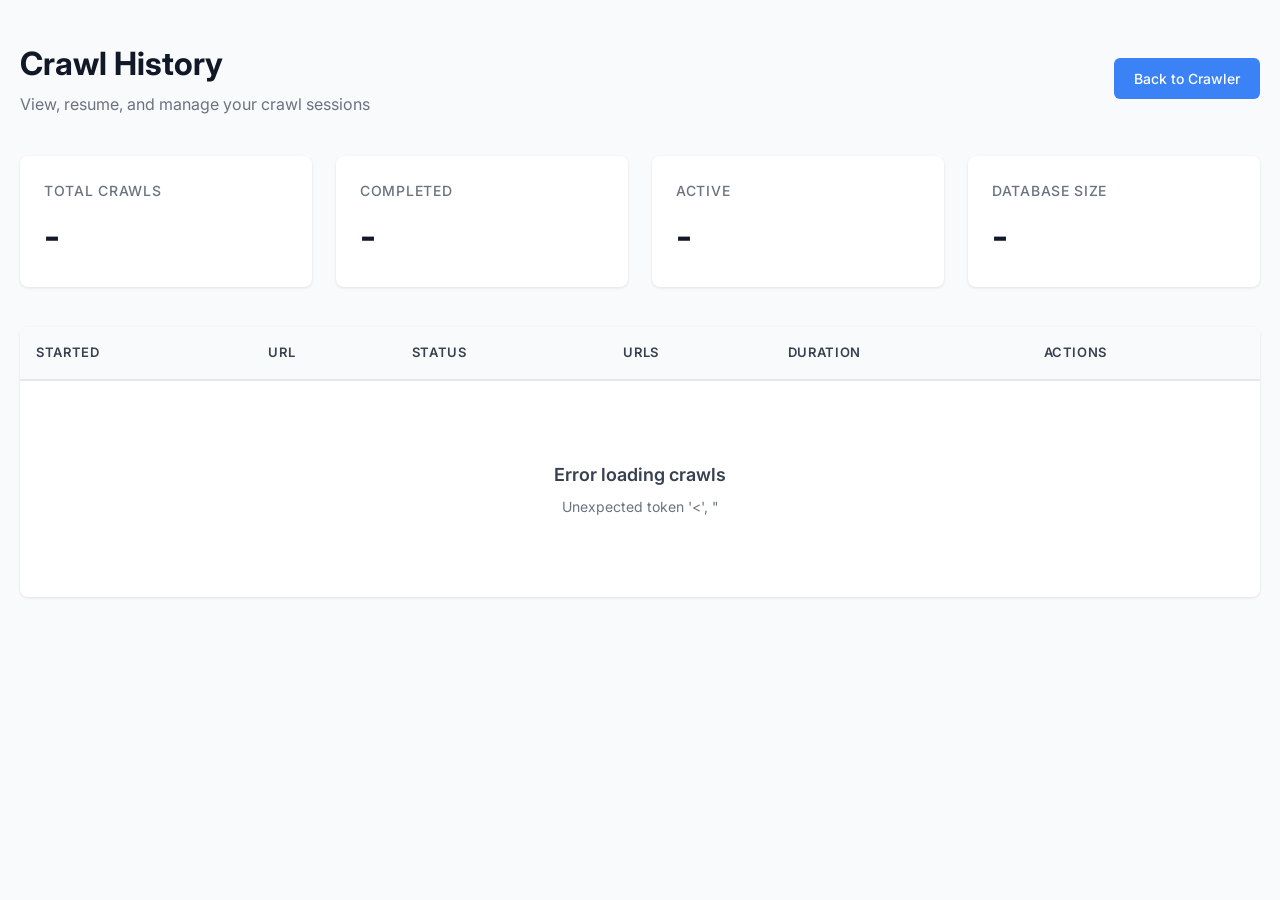
==== web/templates/dashboard.html @ 141ae2d1 "feat: run crawls as server jobs" ====
<!DOCTYPE html>
<html lang="en">
<head>
    <meta charset="UTF-8">
    <meta name="viewport" content="width=device-width, initial-scale=1.0">
    <title>Crawl History - LibreCrawl</title>
    <link rel="stylesheet" href="/static/css/styles.css">
    <link href="https://fonts.googleapis.com/css2?family=Inter:wght@300;400;500;600;700&display=swap" rel="stylesheet">
    <style>
        * {
            margin: 0;
            padding: 0;
            box-sizing: border-box;
        }

        body {
            font-family: 'Inter', -apple-system, BlinkMacSystemFont, 'Segoe UI', sans-serif;
            background: #f9fafb;
            color: #1f2937;
            line-height: 1.5;
        }

        .container {
            max-width: 1400px;
            margin: 0 auto;
            padding: 40px 20px;
        }

        .header {
            display: flex;
            justify-content: space-between;
            align-items: center;
            margin-bottom: 40px;
        }

        .header h1 {
            font-size: 32px;
            font-weight: 700;
            color: #111827;
        }

        .header p {
            color: #6b7280;
            margin-top: 4px;
        }

        .btn {
            padding: 10px 20px;
            border: none;
            border-radius: 6px;
            font-size: 14px;
            font-weight: 500;
            cursor: pointer;
            transition: all 0.2s;
            text-decoration: none;
            display: inline-block;
        }

        .btn-primary {
            background: #3b82f6;
            color: white;
        }

        .btn-primary:hover {
            background: #2563eb;
        }

        .btn-secondary {
            background: #6b7280;
            color: white;
        }

        .btn-secondary:hover {
            background: #4b5563;
        }

        .btn-danger {
            background: #ef4444;
            color: white;
        }

        .btn-danger:hover {
            background: #dc2626;
        }

        .btn-small {
            padding: 6px 14px;
            font-size: 13px;
        }

        .stats-grid {
            display: grid;
            grid-template-columns: repeat(auto-fit, minmax(250px, 1fr));
            gap: 24px;
            margin-bottom: 40px;
        }

        .stat-card {
            background: white;
            padding: 24px;
            border-radius: 8px;
            box-shadow: 0 1px 3px rgba(0,0,0,0.1);
        }

        .stat-label {
            font-size: 14px;
            font-weight: 500;
            color: #6b7280;
            text-transform: uppercase;
            letter-spacing: 0.05em;
            margin-bottom: 8px;
        }

        .stat-value {
            font-size: 36px;
            font-weight: 700;
            color: #111827;
        }

        .table-container {
            background: white;
            border-radius: 8px;
            box-shadow: 0 1px 3px rgba(0,0,0,0.1);
            overflow: hidden;
        }

        table {
            width: 100%;
            border-collapse: collapse;
        }

        thead {
            background: #f9fafb;
            border-bottom: 2px solid #e5e7eb;
        }

        th {
            padding: 16px;
            text-align: left;
            font-size: 13px;
            font-weight: 600;
            color: #374151;
            text-transform: uppercase;
            letter-spacing: 0.05em;
        }

        td {
            padding: 16px;
            border-top: 1px solid #e5e7eb;
            font-size: 14px;
        }

        tbody tr {
            transition: background 0.15s;
        }

        tbody tr:hover {
            background: #f9fafb;
        }

        .status-badge {
            display: inline-block;
            padding: 4px 12px;
            border-radius: 12px;
            font-size: 12px;
            font-weight: 600;
            text-transform: uppercase;
            letter-spacing: 0.05em;
        }

        .status-completed {
            background: #d1fae5;
            color: #065f46;
        }

        .status-running {
            background: #dbeafe;
            color: #1e40af;
        }

        .status-paused {
            background: #fef3c7;
            color: #92400e;
        }

        .status-failed {
            background: #fee2e2;
            color: #991b1b;
        }

        .status-stopped {
            background: #e5e7eb;
            color: #374151;
        }

        .status-archived {
            background: #f3f4f6;
            color: #6b7280;
        }

        .actions {
            display: flex;
            gap: 8px;
        }

        .url-link {
            color: #3b82f6;
            text-decoration: none;
            font-weight: 500;
        }

        .url-link:hover {
            text-decoration: underline;
        }

        .empty-state {
            text-align: center;
            padding: 80px 20px;
        }

        .empty-state h3 {
            font-size: 18px;
            font-weight: 600;
            color: #374151;
            margin-bottom: 8px;
        }

        .empty-state p {
            color: #6b7280;
        }

        .loading {
            text-align: center;
            padding: 60px 20px;
            color: #6b7280;
        }

        .spinner {
            display: inline-block;
            width: 24px;
            height: 24px;
            border: 3px solid #e5e7eb;
            border-top-color: #3b82f6;
            border-radius: 50%;
            animation: spin 0.8s linear infinite;
        }

        @keyframes spin {
            to { transform: rotate(360deg); }
        }
    </style>
</head>
<body>
    <div class="container">
        <div class="header">
            <div>
                <h1>Crawl History</h1>
                <p>View, resume, and manage your crawl sessions</p>
            </div>
            <a href="/" class="btn btn-primary">Back to Crawler</a>
        </div>

        <div class="stats-grid">
            <div class="stat-card">
                <div class="stat-label">Total Crawls</div>
                <div class="stat-value" id="total-crawls">-</div>
            </div>
            <div class="stat-card">
                <div class="stat-label">Completed</div>
                <div class="stat-value" id="completed-crawls">-</div>
            </div>
            <div class="stat-card">
                <div class="stat-label">Active</div>
                <div class="stat-value" id="running-crawls">-</div>
            </div>
            <div class="stat-card">
                <div class="stat-label">Database Size</div>
                <div class="stat-value" id="db-size">-</div>
            </div>
        </div>

        <div class="table-container">
            <table>
                <thead>
                    <tr>
                        <th>Started</th>
                        <th>URL</th>
                        <th>Status</th>
                        <th>URLs</th>
                        <th>Duration</th>
                        <th>Actions</th>
                    </tr>
                </thead>
                <tbody id="crawls-tbody">
                    <tr>
                        <td colspan="6" class="loading">
                            <div class="spinner"></div>
                            <div style="margin-top: 16px;">Loading crawls...</div>
                        </td>
                    </tr>
                </tbody>
            </table>
        </div>
    </div>

    <script>
        async function loadStats() {
            try {
                const response = await fetch('/api/crawls/stats');
                const data = await response.json();

                if (data.success) {
                    document.getElementById('total-crawls').textContent = data.total_crawls || 0;
                    document.getElementById('completed-crawls').textContent = data.by_status.completed || 0;
                    document.getElementById('running-crawls').textContent = (data.by_status.running || 0) + (data.by_status.paused || 0);
                    document.getElementById('db-size').textContent = (data.database_size_mb || 0).toFixed(1) + ' MB';
                }
            } catch (error) {
                console.error('Error loading stats:', error);
            }
        }

        async function loadCrawls() {
            try {
                const response = await fetch('/api/crawls/list');
                const data = await response.json();

                const tbody = document.getElementById('crawls-tbody');

                if (data.success && data.crawls.length > 0) {
                    tbody.innerHTML = data.crawls.map(crawl => {
                        const started = new Date(crawl.started_at).toLocaleString();
                        const duration = crawl.completed_at
                            ? calculateDuration(crawl.started_at, crawl.completed_at)
                            : 'In progress';

                        return `
                            <tr>
                                <td>${started}</td>
                                <td><a href="${crawl.base_url}" target="_blank" class="url-link">${crawl.base_url}</a></td>
                                <td><span class="status-badge status-${crawl.status}">${crawl.status}</span></td>
                                <td>${crawl.urls_crawled || 0}</td>
                                <td>${duration}</td>
                                <td class="actions">
                                    ${(crawl.status === 'paused' || crawl.status === 'failed' || crawl.status === 'stopped' || crawl.status === 'running')
                                        ? `<button class="btn btn-primary btn-small" onclick="resumeCrawl(${crawl.id})">Resume</button>`
                                        : ''}
                                    ${crawl.urls_crawled > 0
                                        ? `<button class="btn btn-secondary btn-small" onclick="viewCrawl(${crawl.id})">Load</button>`
                                        : ''}
                                    <button class="btn btn-danger btn-small" onclick="deleteCrawl(${crawl.id})">Delete</button>
                                </td>
                            </tr>
                        `;
                    }).join('');
                } else {
                    tbody.innerHTML = `
                        <tr>
                            <td colspan="6" class="empty-state">
                                <h3>No crawls found</h3>
                                <p>Start a new crawl from the main application</p>
                            </td>
                        </tr>
                    `;
                }
            } catch (error) {
                console.error('Error loading crawls:', error);
                document.getElementById('crawls-tbody').innerHTML = `
                    <tr>
                        <td colspan="6" class="empty-state">
                            <h3>Error loading crawls</h3>
                            <p>${error.message}</p>
                        </td>
                    </tr>
                `;
            }
        }

        function calculateDuration(start, end) {
            const startTime = new Date(start);
            const endTime = new Date(end);
            const diff = endTime - startTime;

            const hours = Math.floor(diff / 3600000);
            const minutes = Math.floor((diff % 3600000) / 60000);
            const seconds = Math.floor((diff % 60000) / 1000);

            if (hours > 0) return `${hours}h ${minutes}m`;
            if (minutes > 0) return `${minutes}m ${seconds}s`;
            return `${seconds}s`;
        }

        async function resumeCrawl(crawlId) {
            if (!confirm('Resume this crawl? It will continue from where it left off.')) return;

            try {
                const response = await fetch(`/api/crawls/${crawlId}/resume`, {
                    method: 'POST'
                });
                const data = await response.json();

                if (data.success) {
                    sessionStorage.setItem('force_ui_refresh', 'true');
                    sessionStorage.setItem('loaded_crawl_id', crawlId);
                    window.location.href = '/';
                } else {
                    alert('Error: ' + data.message);
                }
            } catch (error) {
                alert('Error resuming crawl: ' + error.message);
            }
        }

        async function viewCrawl(crawlId) {
            if (!confirm('Load this crawl? Any unsaved current data will be lost.')) return;

            try {
                const response = await fetch(`/api/crawls/${crawlId}/load`, {
                    method: 'POST'
                });
                const data = await response.json();

                if (data.success) {
                    sessionStorage.setItem('force_ui_refresh', 'true');
                    sessionStorage.setItem('loaded_crawl_id', crawlId);
                    sessionStorage.setItem('loaded_urls', data.urls_count);
                    sessionStorage.setItem('loaded_links', data.links_count);
                    sessionStorage.setItem('loaded_issues', data.issues_count);
                    window.location.href = '/';
                } else {
                    alert('Error: ' + (data.error || data.message));
                }
            } catch (error) {
                alert('Error loading crawl: ' + error.message);
            }
        }

        async function deleteCrawl(crawlId) {
            if (!confirm('Delete this crawl permanently? This cannot be undone.')) return;

            try {
                const response = await fetch(`/api/crawls/${crawlId}/delete`, {
                    method: 'DELETE'
                });
                const data = await response.json();

                if (data.success) {
                    loadCrawls();
                    loadStats();
                } else {
                    alert('Error: ' + data.message);
                }
            } catch (error) {
                alert('Error deleting crawl: ' + error.message);
            }
        }

        loadStats();
        loadCrawls();

        setInterval(() => {
            loadStats();
            loadCrawls();
        }, 30000);
    </script>
</body>
</html>
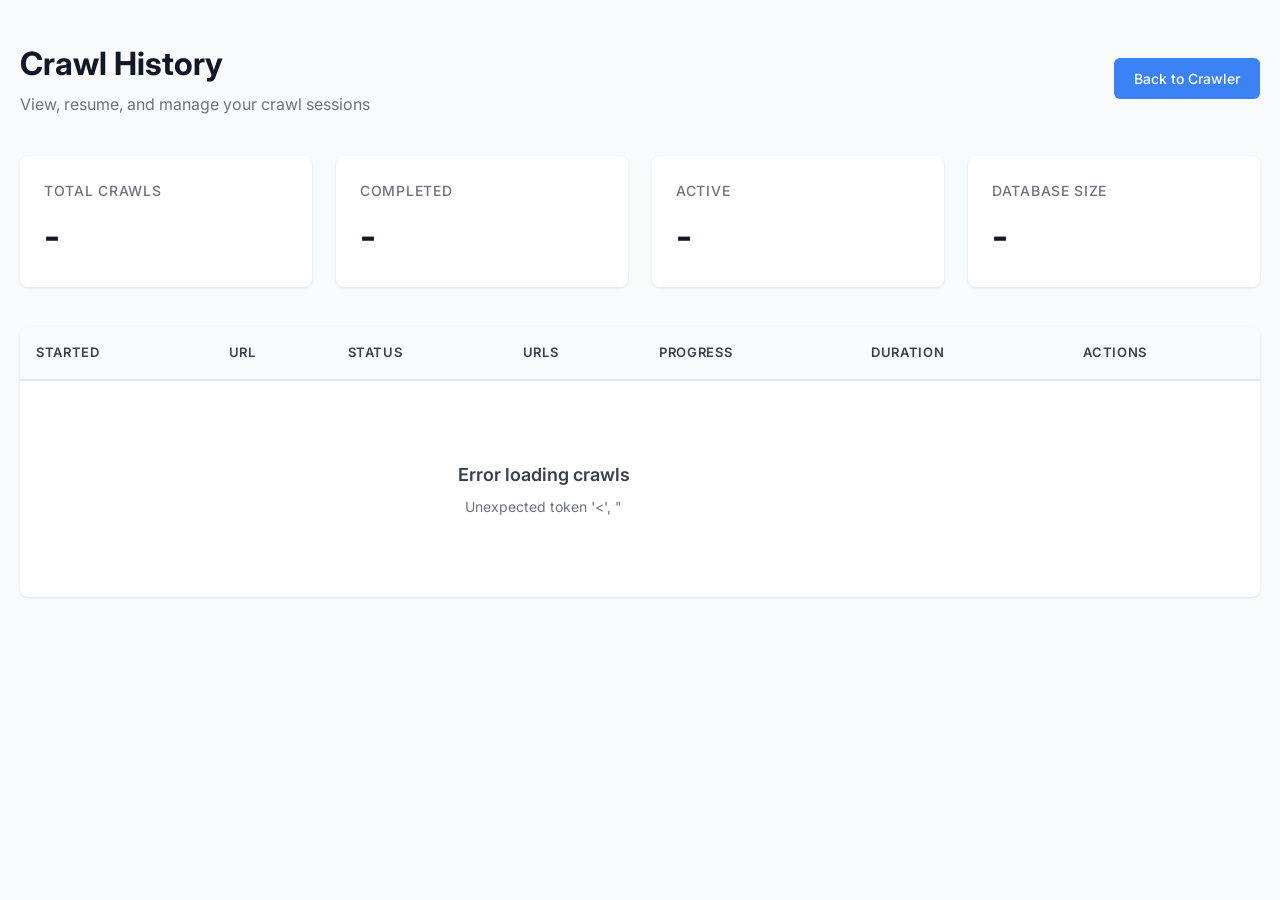
==== commit 4f98eee5: "feat: show crawl progress in dashboard" ====
--- a/web/templates/dashboard.html
+++ b/web/templates/dashboard.html
@@ -3,7 +3,7 @@
 <head>
     <meta charset="UTF-8">
     <meta name="viewport" content="width=device-width, initial-scale=1.0">
-    <title>Crawl History - LibreCrawl</title>
+    <title>Crawl History - Mitmore SEO Crawl</title>
     <link rel="stylesheet" href="/static/css/styles.css">
     <link href="https://fonts.googleapis.com/css2?family=Inter:wght@300;400;500;600;700&display=swap" rel="stylesheet">
     <style>
@@ -285,15 +285,16 @@
                     <tr>
                         <th>Started</th>
                         <th>URL</th>
-                        <th>Status</th>
-                        <th>URLs</th>
-                        <th>Duration</th>
-                        <th>Actions</th>
+                        <th>Status</th>
+                        <th>URLs</th>
+                        <th>Progress</th>
+                        <th>Duration</th>
+                        <th>Actions</th>
                     </tr>
                 </thead>
                 <tbody id="crawls-tbody">
                     <tr>
-                        <td colspan="6" class="loading">
+                        <td colspan="7" class="loading">
                             <div class="spinner"></div>
                             <div style="margin-top: 16px;">Loading crawls...</div>
                         </td>
@@ -303,8 +304,20 @@
         </div>
     </div>
 
-    <script>
-        async function loadStats() {
+    <script>
+        let reportActionsEnabled = false;
+
+        async function loadReportPermissions() {
+            try {
+                const response = await fetch('/api/user/info');
+                const data = await response.json();
+                reportActionsEnabled = Boolean(data.success && data.user && data.user.tier === 'admin');
+            } catch (error) {
+                reportActionsEnabled = false;
+            }
+        }
+
+        async function loadStats() {
             try {
                 const response = await fetch('/api/crawls/stats');
                 const data = await response.json();
@@ -330,27 +343,39 @@
                 if (data.success && data.crawls.length > 0) {
                     tbody.innerHTML = data.crawls.map(crawl => {
                         const started = new Date(crawl.started_at).toLocaleString();
-                        const duration = crawl.completed_at
-                            ? calculateDuration(crawl.started_at, crawl.completed_at)
-                            : 'In progress';
-
-                        return `
-                            <tr>
-                                <td>${started}</td>
-                                <td><a href="${crawl.base_url}" target="_blank" class="url-link">${crawl.base_url}</a></td>
-                                <td><span class="status-badge status-${crawl.status}">${crawl.status}</span></td>
-                                <td>${crawl.urls_crawled || 0}</td>
-                                <td>${duration}</td>
+                        const duration = crawl.completed_at
+                            ? calculateDuration(crawl.started_at, crawl.completed_at)
+                            : 'In progress';
+                        const crawled = crawl.urls_crawled || 0;
+                        const discovered = Math.max(crawl.urls_discovered || 0, crawled);
+                        const progress = discovered ? Math.min(100, (crawled / discovered) * 100) : 0;
+
+                        return `
+                            <tr>
+                                <td>${started}</td>
+                                <td><a href="${crawl.base_url}" target="_blank" class="url-link">${crawl.base_url}</a></td>
+                                <td><span class="status-badge status-${crawl.status}">${crawl.status}</span></td>
+                                <td>${crawled}</td>
+                                <td>
+                                    <div style="height: 6px; background: #e5e7eb; border-radius: 999px; overflow: hidden;">
+                                        <div style="height: 100%; width: ${progress}%; background: #3b82f6;"></div>
+                                    </div>
+                                    <div style="font-size: 12px; color: #6b7280; margin-top: 4px;">${discovered ? progress.toFixed(1) + '%' : '-'}</div>
+                                </td>
+                                <td>${duration}</td>
                                 <td class="actions">
                                     ${(crawl.status === 'paused' || crawl.status === 'failed' || crawl.status === 'stopped' || crawl.status === 'running')
                                         ? `<button class="btn btn-primary btn-small" onclick="resumeCrawl(${crawl.id})">Resume</button>`
                                         : ''}
-                                    ${crawl.urls_crawled > 0
-                                        ? `<button class="btn btn-secondary btn-small" onclick="viewCrawl(${crawl.id})">Load</button>`
-                                        : ''}
-                                    <button class="btn btn-danger btn-small" onclick="deleteCrawl(${crawl.id})">Delete</button>
-                                </td>
-                            </tr>
+                                    ${crawl.urls_crawled > 0
+                                        ? `<button class="btn btn-secondary btn-small" onclick="viewCrawl(${crawl.id})">Load</button>`
+                                        : ''}
+                                    ${crawl.status === 'completed' && reportActionsEnabled
+                                        ? `<button class="btn btn-secondary btn-small" id="report-btn-${crawl.id}" onclick="generateReport(${crawl.id})">Report</button>`
+                                        : ''}
+                                    <button class="btn btn-danger btn-small" onclick="deleteCrawl(${crawl.id})">Delete</button>
+                                </td>
+                            </tr>
                         `;
                     }).join('');
                 } else {
@@ -435,8 +460,8 @@
             }
         }
 
-        async function deleteCrawl(crawlId) {
-            if (!confirm('Delete this crawl permanently? This cannot be undone.')) return;
+        async function deleteCrawl(crawlId) {
+            if (!confirm('Delete this crawl permanently? This cannot be undone.')) return;
 
             try {
                 const response = await fetch(`/api/crawls/${crawlId}/delete`, {
@@ -452,11 +477,18 @@
                 }
             } catch (error) {
                 alert('Error deleting crawl: ' + error.message);
-            }
-        }
-
-        loadStats();
-        loadCrawls();
+            }
+        }
+
+        async function generateReport(crawlId) {
+            sessionStorage.setItem('open_report_modal_crawl_id', crawlId);
+            window.location.href = '/';
+        }
+
+        loadReportPermissions().then(() => {
+            loadStats();
+            loadCrawls();
+        });
 
         setInterval(() => {
             loadStats();
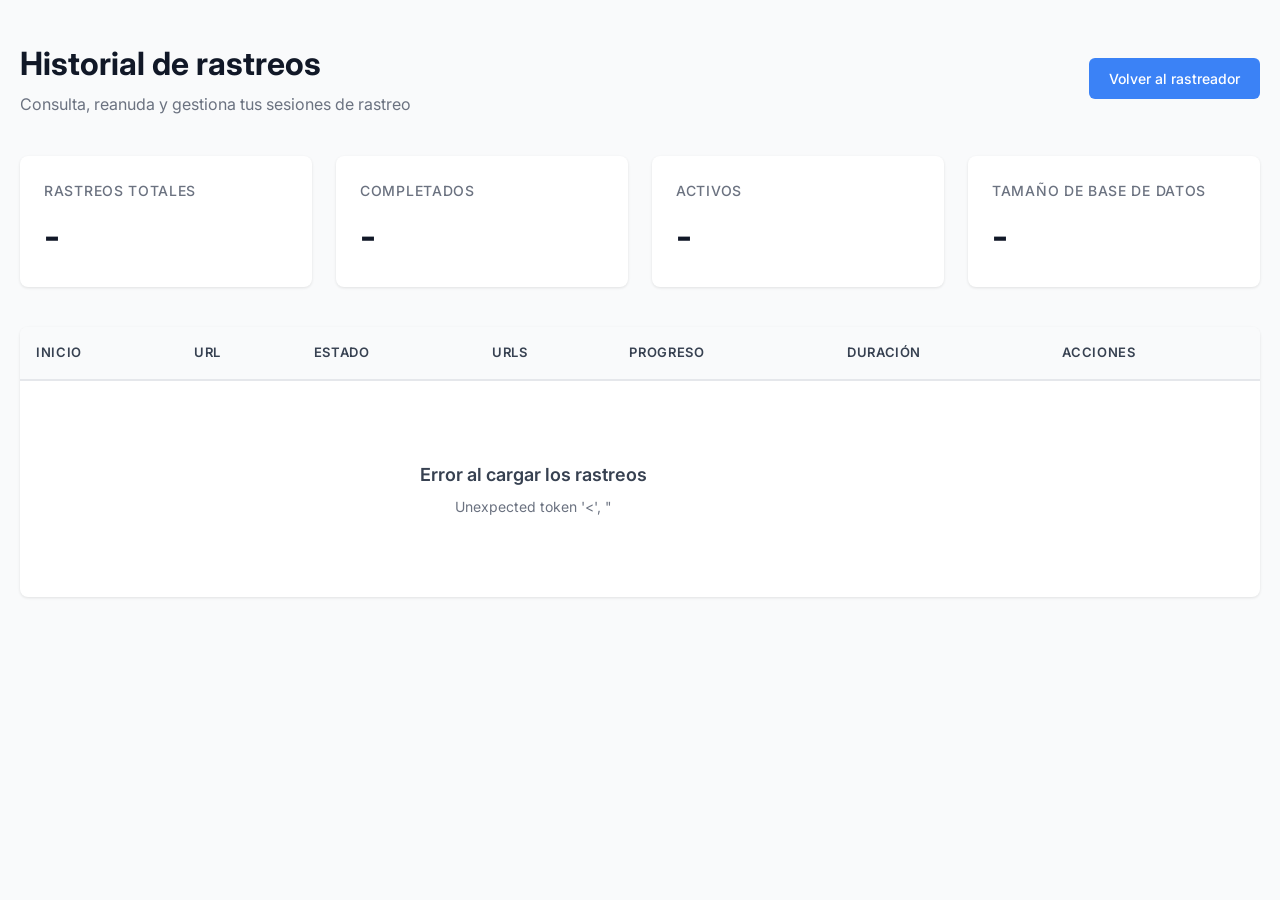
==== commit a4fbba7c: "ui: finish spanish translation" ====
--- a/web/templates/dashboard.html
+++ b/web/templates/dashboard.html
@@ -1,9 +1,9 @@
 <!DOCTYPE html>
-<html lang="en">
+<html lang="es">
 <head>
     <meta charset="UTF-8">
     <meta name="viewport" content="width=device-width, initial-scale=1.0">
-    <title>Crawl History - Mitmore SEO Crawl</title>
+    <title>Historial de rastreos - Mitmore SEO Crawl</title>
     <link rel="stylesheet" href="/static/css/styles.css">
     <link href="https://fonts.googleapis.com/css2?family=Inter:wght@300;400;500;600;700&display=swap" rel="stylesheet">
     <style>
@@ -254,27 +254,27 @@
     <div class="container">
         <div class="header">
             <div>
-                <h1>Crawl History</h1>
-                <p>View, resume, and manage your crawl sessions</p>
+                <h1>Historial de rastreos</h1>
+                <p>Consulta, reanuda y gestiona tus sesiones de rastreo</p>
             </div>
-            <a href="/" class="btn btn-primary">Back to Crawler</a>
+            <a href="/" class="btn btn-primary">Volver al rastreador</a>
         </div>
 
         <div class="stats-grid">
             <div class="stat-card">
-                <div class="stat-label">Total Crawls</div>
+                <div class="stat-label">Rastreos totales</div>
                 <div class="stat-value" id="total-crawls">-</div>
             </div>
             <div class="stat-card">
-                <div class="stat-label">Completed</div>
+                <div class="stat-label">Completados</div>
                 <div class="stat-value" id="completed-crawls">-</div>
             </div>
             <div class="stat-card">
-                <div class="stat-label">Active</div>
+                <div class="stat-label">Activos</div>
                 <div class="stat-value" id="running-crawls">-</div>
             </div>
             <div class="stat-card">
-                <div class="stat-label">Database Size</div>
+                <div class="stat-label">Tamaño de base de datos</div>
                 <div class="stat-value" id="db-size">-</div>
             </div>
         </div>
@@ -283,20 +283,20 @@
             <table>
                 <thead>
                     <tr>
-                        <th>Started</th>
+                        <th>Inicio</th>
                         <th>URL</th>
-                        <th>Status</th>
+                        <th>Estado</th>
                         <th>URLs</th>
-                        <th>Progress</th>
-                        <th>Duration</th>
-                        <th>Actions</th>
+                        <th>Progreso</th>
+                        <th>Duración</th>
+                        <th>Acciones</th>
                     </tr>
                 </thead>
                 <tbody id="crawls-tbody">
                     <tr>
                         <td colspan="7" class="loading">
                             <div class="spinner"></div>
-                            <div style="margin-top: 16px;">Loading crawls...</div>
+                            <div style="margin-top: 16px;">Cargando rastreos...</div>
                         </td>
                     </tr>
                 </tbody>
@@ -306,6 +306,22 @@
 
     <script>
         let reportActionsEnabled = false;
+
+        function crawlStatusLabel(status) {
+            return {
+                completed: 'completado',
+                running: 'en curso',
+                paused: 'en pausa',
+                failed: 'fallido',
+                stopped: 'detenido',
+                archived: 'archivado',
+                unknown: 'desconocido'
+            }[status] || status;
+        }
+
+        function formatNumber(value, options = {}) {
+            return Number(value || 0).toLocaleString(undefined, options);
+        }
 
         async function loadReportPermissions() {
             try {
@@ -320,13 +336,13 @@
         async function loadStats() {
             try {
                 const response = await fetch('/api/crawls/stats');
-                const data = await response.json();
-
-                if (data.success) {
-                    document.getElementById('total-crawls').textContent = data.total_crawls || 0;
-                    document.getElementById('completed-crawls').textContent = data.by_status.completed || 0;
-                    document.getElementById('running-crawls').textContent = (data.by_status.running || 0) + (data.by_status.paused || 0);
-                    document.getElementById('db-size').textContent = (data.database_size_mb || 0).toFixed(1) + ' MB';
+                const data = await response.json();
+
+                if (data.success) {
+                    document.getElementById('total-crawls').textContent = formatNumber(data.total_crawls);
+                    document.getElementById('completed-crawls').textContent = formatNumber(data.by_status.completed);
+                    document.getElementById('running-crawls').textContent = formatNumber((data.by_status.running || 0) + (data.by_status.paused || 0));
+                    document.getElementById('db-size').textContent = formatNumber(data.database_size_mb, { maximumFractionDigits: 1 }) + ' MB';
                 }
             } catch (error) {
                 console.error('Error loading stats:', error);
@@ -345,7 +361,7 @@
                         const started = new Date(crawl.started_at).toLocaleString();
                         const duration = crawl.completed_at
                             ? calculateDuration(crawl.started_at, crawl.completed_at)
-                            : 'In progress';
+                            : 'En curso';
                         const crawled = crawl.urls_crawled || 0;
                         const discovered = Math.max(crawl.urls_discovered || 0, crawled);
                         const progress = discovered ? Math.min(100, (crawled / discovered) * 100) : 0;
@@ -354,8 +370,8 @@
                             <tr>
                                 <td>${started}</td>
                                 <td><a href="${crawl.base_url}" target="_blank" class="url-link">${crawl.base_url}</a></td>
-                                <td><span class="status-badge status-${crawl.status}">${crawl.status}</span></td>
-                                <td>${crawled}</td>
+                                <td><span class="status-badge status-${crawl.status}">${crawlStatusLabel(crawl.status)}</span></td>
+                                <td>${formatNumber(crawled)}</td>
                                 <td>
                                     <div style="height: 6px; background: #e5e7eb; border-radius: 999px; overflow: hidden;">
                                         <div style="height: 100%; width: ${progress}%; background: #3b82f6;"></div>
@@ -365,15 +381,15 @@
                                 <td>${duration}</td>
                                 <td class="actions">
                                     ${(crawl.status === 'paused' || crawl.status === 'failed' || crawl.status === 'stopped' || crawl.status === 'running')
-                                        ? `<button class="btn btn-primary btn-small" onclick="resumeCrawl(${crawl.id})">Resume</button>`
+                                        ? `<button class="btn btn-primary btn-small" onclick="resumeCrawl(${crawl.id})">Reanudar</button>`
                                         : ''}
                                     ${crawl.urls_crawled > 0
-                                        ? `<button class="btn btn-secondary btn-small" onclick="viewCrawl(${crawl.id})">Load</button>`
+                                        ? `<button class="btn btn-secondary btn-small" onclick="viewCrawl(${crawl.id})">Cargar</button>`
                                         : ''}
                                     ${crawl.status === 'completed' && reportActionsEnabled
-                                        ? `<button class="btn btn-secondary btn-small" id="report-btn-${crawl.id}" onclick="generateReport(${crawl.id})">Report</button>`
+                                        ? `<button class="btn btn-secondary btn-small" id="report-btn-${crawl.id}" onclick="generateReport(${crawl.id})">Informe</button>`
                                         : ''}
-                                    <button class="btn btn-danger btn-small" onclick="deleteCrawl(${crawl.id})">Delete</button>
+                                    <button class="btn btn-danger btn-small" onclick="deleteCrawl(${crawl.id})">Eliminar</button>
                                 </td>
                             </tr>
                         `;
@@ -382,18 +398,18 @@
                     tbody.innerHTML = `
                         <tr>
                             <td colspan="6" class="empty-state">
-                                <h3>No crawls found</h3>
-                                <p>Start a new crawl from the main application</p>
+                                <h3>No hay rastreos</h3>
+                                <p>Inicia un nuevo rastreo desde la aplicación principal</p>
                             </td>
                         </tr>
                     `;
                 }
             } catch (error) {
-                console.error('Error loading crawls:', error);
+                console.error('Error loading crawls:', error);
                 document.getElementById('crawls-tbody').innerHTML = `
                     <tr>
                         <td colspan="6" class="empty-state">
-                            <h3>Error loading crawls</h3>
+                            <h3>Error al cargar los rastreos</h3>
                             <p>${error.message}</p>
                         </td>
                     </tr>
@@ -416,7 +432,7 @@
         }
 
         async function resumeCrawl(crawlId) {
-            if (!confirm('Resume this crawl? It will continue from where it left off.')) return;
+            if (!confirm('¿Reanudar este rastreo? Continuará desde donde se quedó.')) return;
 
             try {
                 const response = await fetch(`/api/crawls/${crawlId}/resume`, {
@@ -429,15 +445,15 @@
                     sessionStorage.setItem('loaded_crawl_id', crawlId);
                     window.location.href = '/';
                 } else {
-                    alert('Error: ' + data.message);
+                    alert('Error: ' + data.message);
                 }
             } catch (error) {
-                alert('Error resuming crawl: ' + error.message);
+                alert('Error al reanudar el rastreo: ' + error.message);
             }
         }
 
         async function viewCrawl(crawlId) {
-            if (!confirm('Load this crawl? Any unsaved current data will be lost.')) return;
+            if (!confirm('¿Cargar este rastreo? Se perderán los datos actuales no guardados.')) return;
 
             try {
                 const response = await fetch(`/api/crawls/${crawlId}/load`, {
@@ -456,12 +472,12 @@
                     alert('Error: ' + (data.error || data.message));
                 }
             } catch (error) {
-                alert('Error loading crawl: ' + error.message);
+                alert('Error al cargar el rastreo: ' + error.message);
             }
         }
 
         async function deleteCrawl(crawlId) {
-            if (!confirm('Delete this crawl permanently? This cannot be undone.')) return;
+            if (!confirm('¿Eliminar este rastreo permanentemente? Esta acción no se puede deshacer.')) return;
 
             try {
                 const response = await fetch(`/api/crawls/${crawlId}/delete`, {
@@ -476,7 +492,7 @@
                     alert('Error: ' + data.message);
                 }
             } catch (error) {
-                alert('Error deleting crawl: ' + error.message);
+                alert('Error al eliminar el rastreo: ' + error.message);
             }
         }
 
